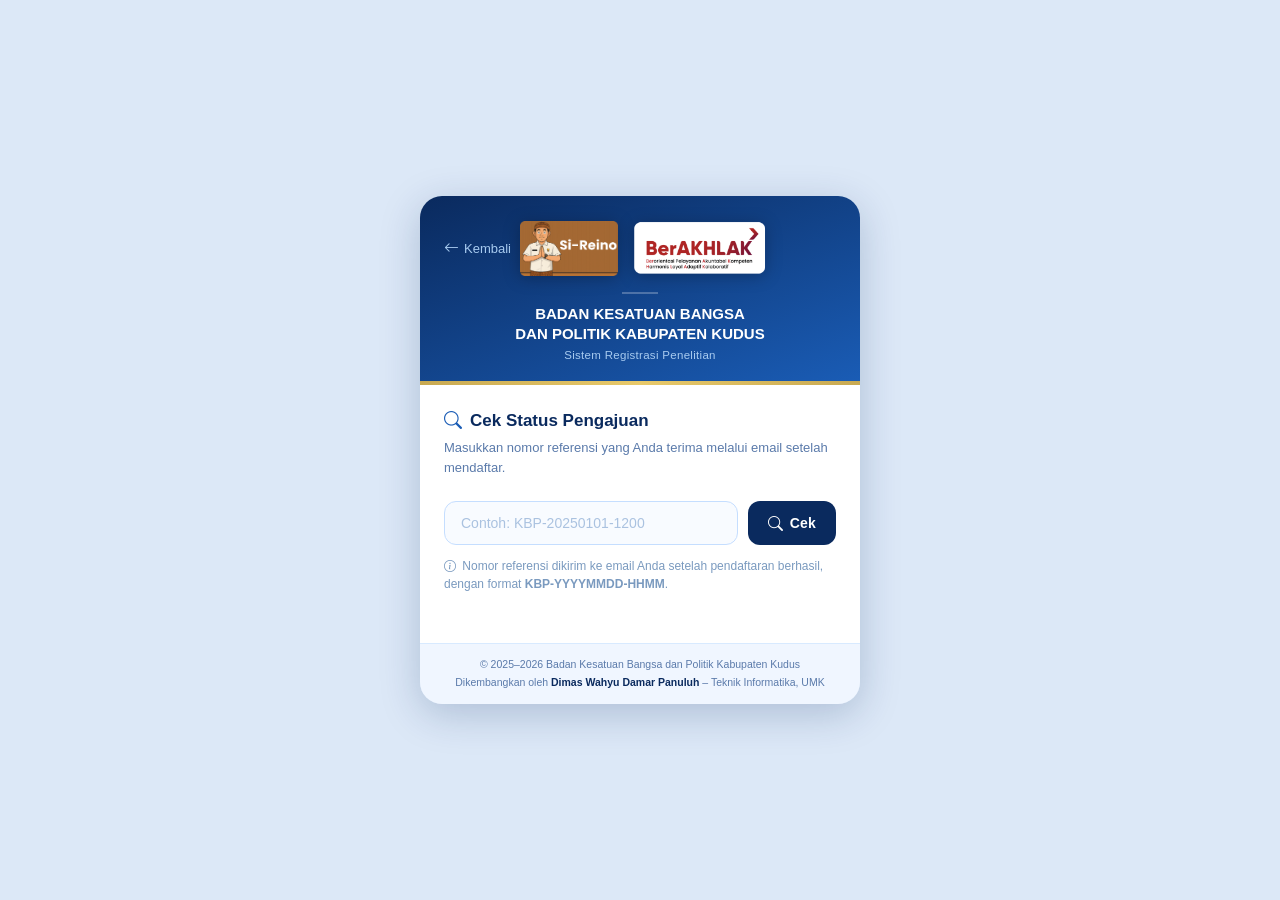
==== cek-status.html @ 3dd8c06f "Add files via upload" ====
<!DOCTYPE html>
<html lang="id">
<head>
  <meta charset="UTF-8">
  <meta name="viewport" content="width=device-width, initial-scale=1.0">
  <title>Cek Status Pengajuan – Kesbangpol Kudus</title>
  <link rel="icon" type="image/png" href="src/Logo_Kudus_Fix.png">
  <link href="https://cdn.jsdelivr.net/npm/bootstrap-icons@1.10.5/font/bootstrap-icons.css" rel="stylesheet">
  <style>
    * { box-sizing: border-box; margin: 0; padding: 0; }

    body {
      font-family: 'Segoe UI', Arial, sans-serif;
      background: #dce8f7;
      min-height: 100vh;
      display: flex;
      flex-direction: column;
      align-items: center;
      justify-content: center;
      padding: 24px 16px;
    }

    .card {
      width: 100%;
      max-width: 440px;
      border-radius: 22px;
      overflow: hidden;
      box-shadow: 0 10px 40px rgba(10, 42, 94, 0.22);
      animation: fadeUp .5s ease both;
    }
    @keyframes fadeUp {
      from { opacity: 0; transform: translateY(24px); }
      to   { opacity: 1; transform: translateY(0); }
    }

    /* HEADER */
    .card-header {
      background: linear-gradient(160deg, #0a2a5e, #1a5cb5);
      padding: 22px 24px 20px;
      text-align: center;
    }
    .header-top {
      display: flex;
      align-items: center;
      justify-content: space-between;
      margin-bottom: 14px;
    }
    .back-btn {
      display: flex;
      align-items: center;
      gap: 5px;
      color: #a8cbf0;
      font-size: 13px;
      text-decoration: none;
      transition: color .15s;
    }
    .back-btn:hover { color: #fff; }
    .back-btn i { font-size: 15px; }
    .logos-row {
      display: flex;
      align-items: center;
      justify-content: center;
      gap: 14px;
    }
    .logo-box {
      display: flex;
      align-items: center;
      justify-content: center;
      height: 60px;
    }
    .logo-box img {
      height: 55px;
      width: auto;
      object-fit: contain;
      filter: drop-shadow(0 2px 8px rgba(0,0,0,0.25));
    }
    .h-divider {
      width: 36px; height: 2px;
      background: rgba(255,255,255,0.25);
      margin: 12px auto 10px;
    }
    .h-title { font-size: 15px; font-weight: 800; color: #fff; margin-bottom: 4px; line-height: 1.35; }
    .h-sub { font-size: 11.5px; color: #a8cbf0; letter-spacing: 0.3px; }

    .gold-bar { height: 4px; background: linear-gradient(90deg,#c8a951,#e8c96a,#c8a951); }

    /* BODY */
    .card-body { background: #fff; padding: 26px 24px 28px; }

    .section-title {
      font-size: 17px;
      font-weight: 800;
      color: #0a2a5e;
      margin-bottom: 6px;
      display: flex;
      align-items: center;
      gap: 8px;
    }
    .section-title i { color: #1a5cb5; font-size: 18px; }
    .section-sub {
      font-size: 13px;
      color: #5a7aaa;
      margin-bottom: 22px;
      line-height: 1.6;
    }

    .input-group {
      display: flex;
      gap: 10px;
      margin-bottom: 12px;
    }
    .input-ref {
      flex: 1;
      border: 1.5px solid #c5deff;
      border-radius: 12px;
      padding: 13px 16px;
      font-size: 14px;
      color: #0a2a5e;
      outline: none;
      transition: border-color .2s, box-shadow .2s;
      font-family: 'Segoe UI', Arial, sans-serif;
      text-transform: uppercase;
      letter-spacing: 0.5px;
      background: #f8fbff;
    }
    .input-ref::placeholder { text-transform: none; color: #aac2e0; letter-spacing: 0; }
    .input-ref:focus { border-color: #1a5cb5; box-shadow: 0 0 0 3px rgba(26,92,181,0.1); background: #fff; }
    .btn-cek {
      background: #0a2a5e;
      color: #fff;
      border: none;
      border-radius: 12px;
      padding: 13px 20px;
      font-size: 14px;
      font-weight: 700;
      cursor: pointer;
      transition: background .18s, transform .15s;
      display: flex;
      align-items: center;
      gap: 7px;
      white-space: nowrap;
      letter-spacing: 0.2px;
    }
    .btn-cek:hover { background: #1a5cb5; }
    .btn-cek:active { transform: scale(0.97); }
    .btn-cek i { font-size: 15px; }

    .hint {
      font-size: 12px;
      color: #7a9abf;
      margin-bottom: 22px;
      line-height: 1.5;
    }
    .hint i { margin-right: 3px; }

    /* LOADING */
    .loading-wrap {
      text-align: center;
      padding: 24px 0;
      display: none;
    }
    .spinner {
      width: 36px; height: 36px;
      border: 3px solid #d0e4ff;
      border-top-color: #1a5cb5;
      border-radius: 50%;
      animation: spin .7s linear infinite;
      margin: 0 auto 12px;
    }
    @keyframes spin { to { transform: rotate(360deg); } }
    .loading-txt { font-size: 13px; color: #5a7aaa; }

    /* ERROR */
    .error-box {
      background: #fff5f5;
      border: 1.5px solid #fecaca;
      border-radius: 12px;
      padding: 14px 16px;
      margin-top: 4px;
      display: none;
      text-align: center;
    }
    .error-icon { font-size: 28px; margin-bottom: 6px; }
    .error-title { font-size: 14px; font-weight: 700; color: #991b1b; margin-bottom: 4px; }
    .error-msg { font-size: 12.5px; color: #b91c1c; line-height: 1.5; }

    /* RESULT CARD */
    .result-wrap {
      display: none;
      animation: fadeUp .4s ease both;
    }
    .result-card {
      border: 1.5px solid #d0e4ff;
      border-radius: 14px;
      overflow: hidden;
      margin-top: 4px;
    }
    .result-header {
      background: #f0f6ff;
      padding: 12px 16px;
      display: flex;
      align-items: center;
      justify-content: space-between;
      border-bottom: 1px solid #d8eaff;
    }
    .result-ref {
      font-size: 12px;
      font-weight: 700;
      color: #1a5cb5;
      letter-spacing: 0.5px;
    }
    .badge {
      font-size: 11px;
      font-weight: 600;
      padding: 4px 10px;
      border-radius: 20px;
    }
    .badge-pending  { background: #fef3c7; color: #92400e; }
    .badge-diproses { background: #dbeafe; color: #1e40af; }
    .badge-selesai  { background: #d1fae5; color: #065f46; }
    .badge-ditolak  { background: #fee2e2; color: #991b1b; }
    .badge-default  { background: #f1f5f9; color: #475569; }

    .result-body { padding: 14px 16px; }
    .result-row {
      display: flex;
      gap: 8px;
      margin-bottom: 10px;
      font-size: 13px;
    }
    .result-row:last-child { margin-bottom: 0; }
    .result-key {
      color: #5a7aaa;
      width: 120px;
      flex-shrink: 0;
      font-size: 12.5px;
    }
    .result-val {
      color: #0a2a5e;
      font-weight: 600;
      flex: 1;
      line-height: 1.4;
    }

    /* PROGRESS STEPS */
    .steps-wrap {
      display: flex;
      align-items: center;
      justify-content: center;
      margin: 18px 0 6px;
      gap: 0;
    }
    .step {
      display: flex;
      flex-direction: column;
      align-items: center;
      gap: 5px;
      flex: 1;
    }
    .step-circle {
      width: 34px; height: 34px;
      border-radius: 50%;
      display: flex; align-items: center; justify-content: center;
      font-size: 14px; font-weight: 700;
    }
    .step-label { font-size: 10.5px; font-weight: 600; text-align: center; line-height: 1.3; }
    .step-sub   { font-size: 10px; color: #9ab0cc; text-align: center; }
    .step-line  { flex: 1; height: 2px; margin-bottom: 22px; }

    .step-done   .step-circle { background: #1a9e5c; color: #fff; }
    .step-done   .step-label  { color: #1a9e5c; }
    .step-active .step-circle { background: #f59e0b; color: #fff; }
    .step-active .step-label  { color: #d97706; }
    .step-wait   .step-circle { background: #e5e7eb; color: #9ca3af; }
    .step-wait   .step-label  { color: #9ca3af; }
    .line-done   { background: #1a9e5c; }
    .line-wait   { background: #e5e7eb; }

    /* FOOTER */
    .card-footer {
      background: #f0f6ff;
      border-top: 1px solid #d8eaff;
      padding: 12px 20px;
      text-align: center;
    }
    .ft { font-size: 10.5px; color: #5a7aaa; line-height: 1.7; }
    .ft strong { color: #0a2a5e; font-weight: 600; }
  </style>
</head>
<body>

<div class="card">

  <!-- HEADER -->
  <div class="card-header">
    <div class="header-top">
      <a href="index.html" class="back-btn">
        <i class="bi bi-arrow-left"></i> Kembali
      </a>
      <div class="logos-row">
        <div class="logo-box"><img src="src/LOGO.png" alt="Logo Kesbangpol"></div>
        <div class="logo-box"><img src="src/logo_berAKHLAK.png" alt="BerAKHLAK"></div>
      </div>
      <div style="width:60px"></div>
    </div>
    <div class="h-divider"></div>
    <div class="h-title">BADAN KESATUAN BANGSA<br>DAN POLITIK KABUPATEN KUDUS</div>
    <div class="h-sub">Sistem Registrasi Penelitian</div>
  </div>

  <div class="gold-bar"></div>

  <!-- BODY -->
  <div class="card-body">
    <div class="section-title"><i class="bi bi-search"></i>Cek Status Pengajuan</div>
    <div class="section-sub">Masukkan nomor referensi yang Anda terima melalui email setelah mendaftar.</div>

    <div style="margin-top:4px">
      <div class="input-group">
        <input type="text" id="inputRef" class="input-ref"
          placeholder="Contoh: KBP-20250101-1200"
          maxlength="20"
          oninput="this.value=this.value.toUpperCase()">
        <button class="btn-cek" onclick="cekStatus()">
          <i class="bi bi-search"></i> Cek
        </button>
      </div>
      <div class="hint">
        <i class="bi bi-info-circle"></i>
        Nomor referensi dikirim ke email Anda setelah pendaftaran berhasil, dengan format <strong>KBP-YYYYMMDD-HHMM</strong>.
      </div>
    </div>

    <!-- LOADING -->
    <div class="loading-wrap" id="loadingWrap">
      <div class="spinner"></div>
      <div class="loading-txt">Sedang mencari data pengajuan Anda...</div>
    </div>

    <!-- ERROR -->
    <div class="error-box" id="errorBox">
      <div class="error-icon">🔍</div>
      <div class="error-title">Data Tidak Ditemukan</div>
      <div class="error-msg" id="errorMsg">Nomor referensi tidak ditemukan. Pastikan nomor yang Anda masukkan sudah benar.</div>
    </div>

    <!-- RESULT -->
    <div class="result-wrap" id="resultWrap">
      <div class="result-card">
        <div class="result-header">
          <div style="display:flex;align-items:center;gap:8px;">
            <div class="result-ref" id="resultRef">KBP-20250101-1200</div>
            <button onclick="copyRef()" title="Salin nomor referensi" style="background:none;border:none;cursor:pointer;color:#1a5cb5;font-size:15px;padding:2px 5px;border-radius:6px;transition:background .15s;" onmouseover="this.style.background='#e4efff'" onmouseout="this.style.background='none'">
              <i class="bi bi-clipboard" id="copyIcon"></i>
            </button>
          </div>
          <span class="badge" id="resultBadge">Pending</span>
        </div>

        <!-- PROGRESS STEPS -->
        <div style="padding: 4px 16px 0">
          <div class="steps-wrap" id="stepsWrap">
            <!-- diisi JS -->
          </div>
        </div>

        <div class="result-body">
          <div class="result-row">
            <div class="result-key">Nama Pemohon</div>
            <div class="result-val" id="rNama">—</div>
          </div>
          <div class="result-row">
            <div class="result-key">Asal Lembaga</div>
            <div class="result-val" id="rLembaga">—</div>
          </div>
          <div class="result-row">
            <div class="result-key">Judul Penelitian</div>
            <div class="result-val" id="rProposal">—</div>
          </div>
          <div class="result-row">
            <div class="result-key">Lokasi / OPD</div>
            <div class="result-val" id="rLokasi">—</div>
          </div>
          <div class="result-row">
            <div class="result-key">Periode</div>
            <div class="result-val" id="rPeriode">—</div>
          </div>
          <div class="result-row">
            <div class="result-key">Tanggal Daftar</div>
            <div class="result-val" id="rTanggal">—</div>
          </div>
        </div>
      </div>
    </div>
  </div>

  <!-- FOOTER -->
  <div class="card-footer">
    <div class="ft">
      © 2025–2026 Badan Kesatuan Bangsa dan Politik Kabupaten Kudus<br>
      Dikembangkan oleh <strong>Dimas Wahyu Damar Panuluh</strong> – Teknik Informatika, UMK
    </div>
  </div>

</div>

<script>
const API_URL = "https://script.google.com/macros/s/AKfycbwyZ5WJGmg1qkPgjuiHGJrGzAIFNQWumpw92FBoun7S60oTYriJQ_6yxgcDFBBOqYdQ/exec";

function formatTanggal(str) {
  if (!str) return "—";
  const bulan = ["Jan","Feb","Mar","Apr","Mei","Jun","Jul","Ags","Sep","Okt","Nov","Des"];

  // Coba deteksi format DD/MM/YYYY (dari Google Sheets)
  const dmyMatch = str.match(/^(\d{1,2})\/(\d{1,2})\/(\d{4})/);
  if (dmyMatch) {
    const day   = parseInt(dmyMatch[1]);
    const month = parseInt(dmyMatch[2]) - 1;
    const year  = parseInt(dmyMatch[3]);
    return `${day} ${bulan[month]} ${year}`;
  }

  // Fallback: format YYYY-MM-DD atau lainnya
  const d = new Date(str);
  if (isNaN(d)) return str;
  return `${d.getDate()} ${bulan[d.getMonth()]} ${d.getFullYear()}`;
}

function renderSteps(status) {
  const s = (status || "").toLowerCase();
  let s1 = "step-done", s2 = "step-wait", s3 = "step-wait";
  let l1 = "line-wait", l2 = "line-wait";
  let lbl2 = "Verifikasi", sub2 = "Menunggu";
  let lbl3 = "Surat Siap", sub3 = "Menunggu";

  if (s === "diproses") {
    s2 = "step-active"; l1 = "line-done";
    sub2 = "Sedang diproses";
  } else if (s === "selesai") {
    s2 = "step-done"; s3 = "step-done";
    l1 = "line-done"; l2 = "line-done";
    sub2 = "Selesai"; sub3 = "Cek Email Anda";
  } else if (s === "ditolak") {
    s2 = "step-active"; l1 = "line-done";
    lbl2 = "Ditolak"; sub2 = "Tidak diproses";
    s2 = "step-wait";
  }

  return `
    <div class="step step-done">
      <div class="step-circle">✓</div>
      <div class="step-label">Pendaftaran</div>
      <div class="step-sub">Selesai</div>
    </div>
    <div class="step-line ${l1}"></div>
    <div class="step ${s2}">
      <div class="step-circle">${s2==='step-done'?'✓':'⏳'}</div>
      <div class="step-label">${lbl2}</div>
      <div class="step-sub">${sub2}</div>
    </div>
    <div class="step-line ${l2}"></div>
    <div class="step ${s3}">
      <div class="step-circle">📄</div>
      <div class="step-label">${lbl3}</div>
      <div class="step-sub">${sub3}</div>
    </div>
  `;
}

function getBadgeClass(status) {
  const s = (status || "").toLowerCase();
  if (s === "pending")  return "badge-pending";
  if (s === "diproses") return "badge-diproses";
  if (s === "selesai")  return "badge-selesai";
  if (s === "ditolak")  return "badge-ditolak";
  return "badge-default";
}

async function cekStatus() {
  const refInput = document.getElementById("inputRef").value.trim().toUpperCase();

  if (!refInput) {
    document.getElementById("errorMsg").textContent = "Silakan masukkan nomor referensi terlebih dahulu.";
    showState("error");
    return;
  }

  showState("loading");

  try {
    const res  = await fetch(`${API_URL}?action=checkStatus&ref=${encodeURIComponent(refInput)}`);
    const json = await res.json();

    if (!json.found || !json.row) {
      document.getElementById("errorMsg").textContent = "Nomor referensi tidak ditemukan. Pastikan nomor yang Anda masukkan sudah benar.";
      showState("error");
      return;
    }

    const found = json.row;
    // Isi data hasil
    const status = found.status || "Pending";
    document.getElementById("resultRef").textContent   = refInput;
    document.getElementById("resultBadge").textContent = status;
    document.getElementById("resultBadge").className   = "badge " + getBadgeClass(status);
    document.getElementById("stepsWrap").innerHTML     = renderSteps(status);
    document.getElementById("rNama").textContent       = found.nama      || "—";
    document.getElementById("rLembaga").textContent    = found.nama_lembaga || "—";
    document.getElementById("rProposal").textContent   = found.proposal  || "—";
    document.getElementById("rLokasi").textContent     = found.lokasi    || "—";

    const mulai   = formatTanggal(found.tanggal_mulai);
    const selesai = formatTanggal(found.tanggal_selesai);
    document.getElementById("rPeriode").textContent  = (mulai && selesai) ? `${mulai} s/d ${selesai}` : "—";
    document.getElementById("rTanggal").textContent  = found.timestamp ? formatTanggal(found.timestamp) : "—";

    showState("result");

  } catch (err) {
    document.getElementById("errorMsg").textContent = "Gagal menghubungi server. Periksa koneksi internet Anda dan coba lagi.";
    showState("error");
  }
}

function showState(state) {
  document.getElementById("loadingWrap").style.display = state === "loading" ? "block" : "none";
  document.getElementById("errorBox").style.display    = state === "error"   ? "block" : "none";
  document.getElementById("resultWrap").style.display  = state === "result"  ? "block" : "none";
}

// Enter key
document.addEventListener("DOMContentLoaded", () => {
  document.getElementById("inputRef").addEventListener("keydown", e => {
    if (e.key === "Enter") cekStatus();
  });
});

function copyRef() {
  const ref = document.getElementById("resultRef").textContent;
  navigator.clipboard.writeText(ref).then(() => {
    const icon = document.getElementById("copyIcon");
    icon.className = "bi bi-check-lg";
    icon.style.color = "#198754";
    setTimeout(() => { icon.className = "bi bi-clipboard"; icon.style.color = ""; }, 1500);
    showToast("Nomor referensi disalin!");
  }).catch(() => {});
}

function showToast(msg) {
  let toast = document.getElementById("cekToast");
  if (!toast) {
    toast = document.createElement("div");
    toast.id = "cekToast";
    Object.assign(toast.style, {
      position:"fixed", bottom:"20px", right:"20px",
      background:"#0a2a5e", color:"#fff",
      padding:"10px 18px", borderRadius:"12px",
      fontSize:"13px", fontWeight:"600",
      boxShadow:"0 8px 24px rgba(10,42,94,0.25)",
      zIndex:"9999", opacity:"0", transform:"translateY(10px)",
      transition:"opacity .3s, transform .3s",
      display:"flex", alignItems:"center", gap:"8px"
    });
    document.body.appendChild(toast);
  }
  toast.innerHTML = '<i class="bi bi-check-circle-fill" style="color:#4ADE80;"></i>' + msg;
  toast.style.opacity = "1";
  toast.style.transform = "translateY(0)";
  clearTimeout(showToast._t);
  showToast._t = setTimeout(() => {
    toast.style.opacity = "0";
    toast.style.transform = "translateY(10px)";
  }, 2400);
}
</script>

</body>
</html>
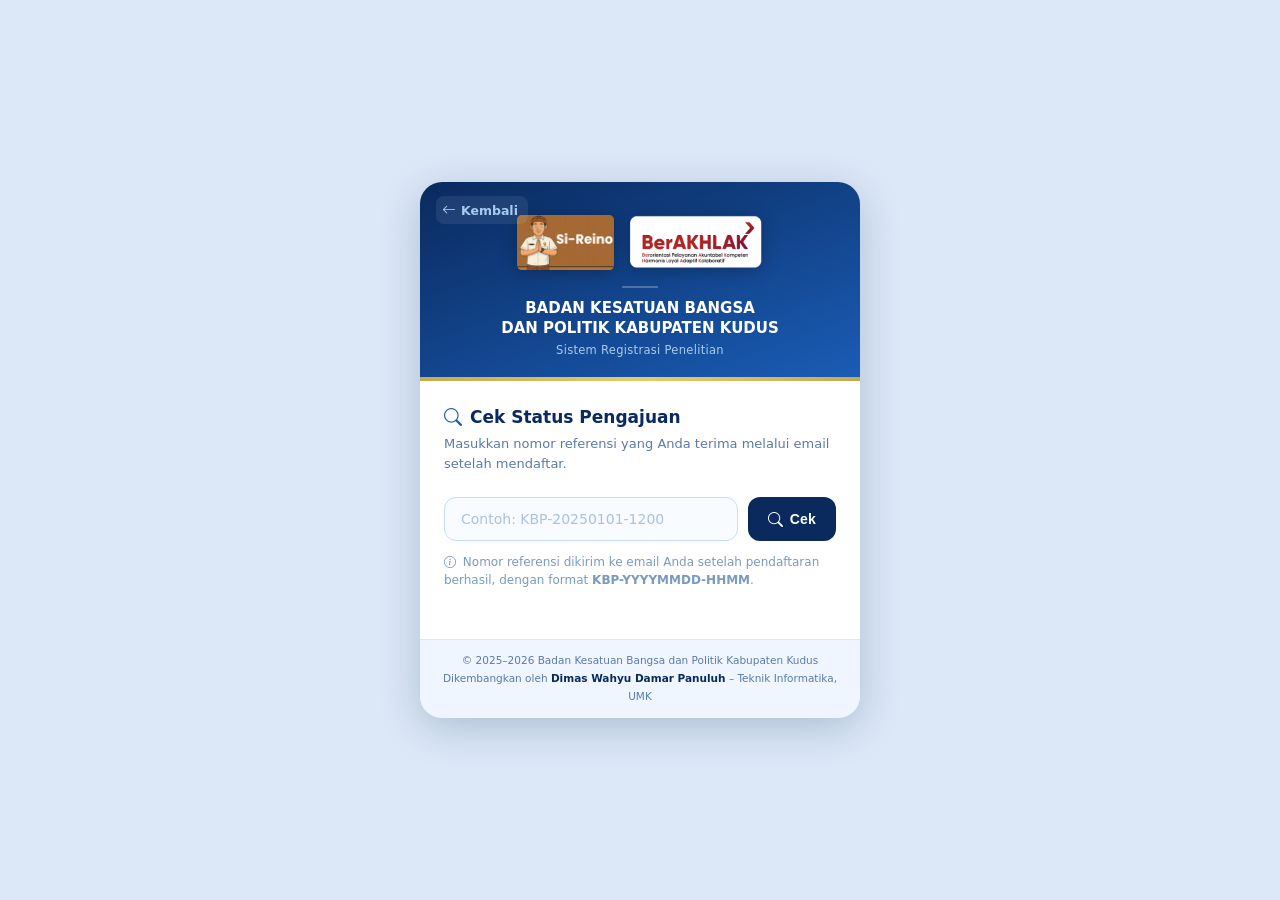
==== commit b87162a5: "Add files via upload" ====
--- a/cek-status.html
+++ b/cek-status.html
@@ -3,14 +3,30 @@
 <head>
   <meta charset="UTF-8">
   <meta name="viewport" content="width=device-width, initial-scale=1.0">
-  <title>Cek Status Pengajuan – Kesbangpol Kudus</title>
+  <meta name="description" content="Lacak status pengajuan penelitian Anda di Kesbangpol Kudus. Masukkan nomor referensi untuk melihat update.">
+  <meta name="author" content="Dimas Wahyu Damar Panuluh">
+  <meta name="theme-color" content="#0a2a5e">
+  <!-- Open Graph -->
+  <meta property="og:type" content="website">
+  <meta property="og:title" content="Cek Status Pengajuan · Si-Reino">
+  <meta property="og:description" content="Lacak status pengajuan penelitian Anda di Kesbangpol Kudus. Masukkan nomor referensi untuk melihat update.">
+  <meta property="og:image" content="src/NEW_LOGO.jpg">
+  <meta property="og:locale" content="id_ID">
+  <!-- Twitter -->
+  <meta name="twitter:card" content="summary">
+  <meta name="twitter:title" content="Cek Status Pengajuan · Si-Reino">
+  <meta name="twitter:description" content="Lacak status pengajuan penelitian Anda di Kesbangpol Kudus. Masukkan nomor referensi untuk melihat update.">
+  <title>Cek Status · Si-Reino</title>
   <link rel="icon" type="image/png" href="src/Logo_Kudus_Fix.png">
-  <link href="https://cdn.jsdelivr.net/npm/bootstrap-icons@1.10.5/font/bootstrap-icons.css" rel="stylesheet">
+  <link rel="preconnect" href="https://fonts.googleapis.com">
+  <link rel="preconnect" href="https://fonts.gstatic.com" crossorigin>
+  <link href="https://fonts.googleapis.com/css2?family=Plus+Jakarta+Sans:wght@400;500;600;700;800&display=swap" rel="stylesheet">
+  <link href="https://cdn.jsdelivr.net/npm/bootstrap-icons@1.11.3/font/bootstrap-icons.css" rel="stylesheet">
   <style>
     * { box-sizing: border-box; margin: 0; padding: 0; }
 
     body {
-      font-family: 'Segoe UI', Arial, sans-serif;
+      font-family: 'Plus Jakarta Sans', system-ui, sans-serif;
       background: #dce8f7;
       min-height: 100vh;
       display: flex;
@@ -38,24 +54,37 @@
       background: linear-gradient(160deg, #0a2a5e, #1a5cb5);
       padding: 22px 24px 20px;
       text-align: center;
+      position: relative;
     }
     .header-top {
       display: flex;
       align-items: center;
-      justify-content: space-between;
+      justify-content: center;
       margin-bottom: 14px;
+      padding-top: 8px;
     }
     .back-btn {
-      display: flex;
+      position: absolute;
+      top: 14px;
+      left: 16px;
+      display: inline-flex;
       align-items: center;
       gap: 5px;
       color: #a8cbf0;
-      font-size: 13px;
+      font-size: 12.5px;
+      font-weight: 600;
       text-decoration: none;
-      transition: color .15s;
-    }
-    .back-btn:hover { color: #fff; }
-    .back-btn i { font-size: 15px; }
+      padding: 6px 10px 6px 6px;
+      border-radius: 8px;
+      background: rgba(255,255,255,0.08);
+      transition: all .15s;
+      z-index: 2;
+    }
+    .back-btn:hover {
+      color: #fff;
+      background: rgba(255,255,255,0.15);
+    }
+    .back-btn i { font-size: 14px; }
     .logos-row {
       display: flex;
       align-items: center;
@@ -118,7 +147,7 @@
       color: #0a2a5e;
       outline: none;
       transition: border-color .2s, box-shadow .2s;
-      font-family: 'Segoe UI', Arial, sans-serif;
+      font-family: 'Plus Jakarta Sans', system-ui, sans-serif;
       text-transform: uppercase;
       letter-spacing: 0.5px;
       background: #f8fbff;
@@ -294,15 +323,14 @@
   <!-- HEADER -->
   <div class="card-header">
     <div class="header-top">
-      <a href="index.html" class="back-btn">
-        <i class="bi bi-arrow-left"></i> Kembali
-      </a>
       <div class="logos-row">
         <div class="logo-box"><img src="src/LOGO.png" alt="Logo Kesbangpol"></div>
         <div class="logo-box"><img src="src/logo_berAKHLAK.png" alt="BerAKHLAK"></div>
       </div>
-      <div style="width:60px"></div>
-    </div>
+    </div>
+    <a href="index.html" class="back-btn">
+      <i class="bi bi-arrow-left"></i> Kembali
+    </a>
     <div class="h-divider"></div>
     <div class="h-title">BADAN KESATUAN BANGSA<br>DAN POLITIK KABUPATEN KUDUS</div>
     <div class="h-sub">Sistem Registrasi Penelitian</div>
@@ -404,8 +432,9 @@
 
 </div>
 
+<script src="assets/config.js"></script>
 <script>
-const API_URL = "https://script.google.com/macros/s/AKfycbwyZ5WJGmg1qkPgjuiHGJrGzAIFNQWumpw92FBoun7S60oTYriJQ_6yxgcDFBBOqYdQ/exec";
+const API_URL = window.SIREINO_CONFIG.API_URL;
 
 function formatTanggal(str) {
   if (!str) return "—";
